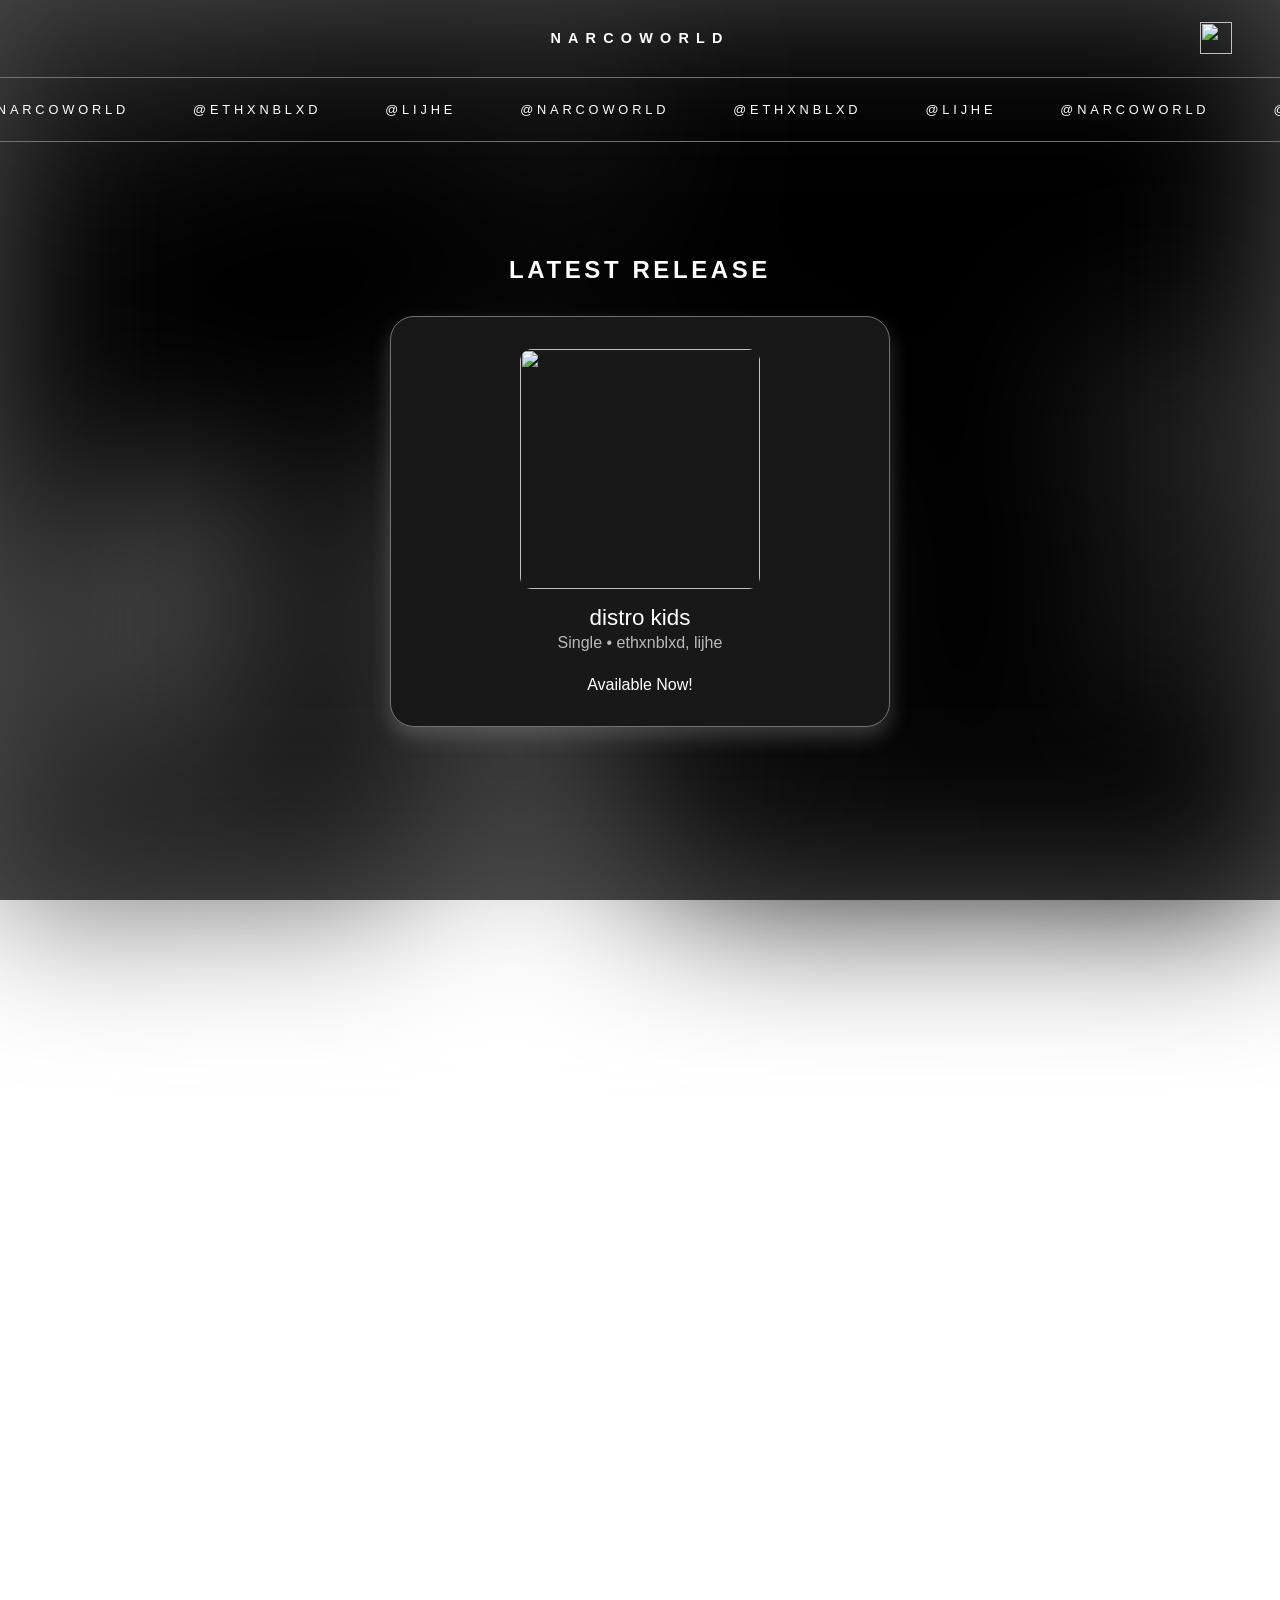
==== ethxnblxd.html @ 88710cb9 "fix" ====
<!DOCTYPE html>
<html lang="en">
<head>
    <meta charset="UTF-8" />
    <meta name="viewport" content="width=device-width, initial-scale=1.0"/>
    <title>NARCOWORLD | @ethxnblxd</title>

    <link href="https://fonts.googleapis.com/css2?family=Poppins:wght@400;700;900&display=swap" rel="stylesheet">
    <link rel="stylesheet" href="ethxnblxd.css">
</head>

<body>
    <nav>
        <div class="logo upper">NARCOWORLD</div>
        <a href="https://discord.gg/6T6umbqra8" class="discord-btn" target="_blank" rel="noopener">
            <img src="https://imgs.search.brave.com/ESA8Flm6fNcnrADLLFjC_4ro-V3PVZ3l6ck2ge08Qak/rs:fit:860:0:0:0/g:ce/aHR0cHM6Ly9zdGF0/aWMudmVjdGVlenku/Y29tL3N5c3RlbS9y/ZXNvdXJjZXMvcHJl/dmlld3MvMDY1LzM4/Ni81NDEvbm9uXzJ4/L2Rpc2NvcmQtd2hp/dGUtaWNvbi1sb2dv/LWFwcC10cmFuc3Bh/cmVudC1iYWNrZ3Jv/dW5kLXByZW1pdW0t/c29jaWFsLW1lZGlh/LWRlc2lnbi1mb3It/ZGlnaXRhbC1kb3du/bG9hZC1mcmVlLXBu/Zy5wbmc" draggable="false">
        </a>
    </nav>

    <script>
      document.addEventListener("DOMContentLoaded", () => {
          const logoBtn = document.querySelector(".logo.upper");

          logoBtn.addEventListener("click", () => {
              window.location.href = "/"; // go back to home page
          });
      });
    </script>

    <!-- MARQUEE -->
    <div class="marquee">
        <div class="marquee-track" id="marquee-track">
            <span class="upper">@NARCOWORLD</span>
            <span class="upper">@ethxnblxd</span>
            <span class="upper">@lijhe</span>
        </div>
    </div>

    <!-- LATEST RELEASE -->
    <div class="latest-release">
        <h2 class="upper">Latest Release</h2>
        <a href="https://distrokid.com/hyperfollow/ethxnblxdlijhe/distro-kids?ref=release" target="_blank" class="release-card horizontal">
            <img src="https://i.scdn.co/image/ab67616d0000b273f49dc5d06e55d042bdbaa9a9" class="release-img" draggable="false"/>
            <div class="release-content">
                <h3 class="release-title">distro kids</h3>
                <p class="release-artists">Single • ethxnblxd, lijhe</p>
                <br>
                <p class="click-to-open">Available Now!</p>
            </div>
        </a>
    </div>

    <!-- STORE GRID -->
    <div class="store">
        <h2 class="upper">Store</h2>
        <div class="store-grid">
            <a href="#" class="product-card">
                <img src="assets/store/vinyl.png" draggable="false" />
                <span class="product-name">PRODUCT TEMPLATE 1</span>
                <p class="product-price">$0.00</p>
            </a>

            <a href="#" class="product-card">
                <img src="assets/store/vinyl.png" draggable="false" />
                <span class="product-name">PRODUCT TEMPLATE 2</span>
                <p class="product-price">$0.00</p>
            </a>

            <a href="#" class="product-card">
                <img src="assets/store/vinyl.png" draggable="false" />
                <span class="product-name">PRODUCT TEMPLATE 3</span>
                <p class="product-price">$0.00</p>
            </a>

            <a href="#" class="product-card">
                <img src="assets/store/vinyl.png" draggable="false" />
                <span class="product-name">PRODUCT TEMPLATE 4</span>
                <p class="product-price">$0.00</p>
            </a>
        </div>
    </div>

    <!-- FOOTER MARQUEE -->
    <div class="marquee marquee-footer">
        <div class="marquee-track">
            <span class="upper">@NARCOWORLD</span>
            <span class="upper">@ethxnblxd</span>
            <span class="upper">@lijhe</span>
        </div>
    </div>

    <!-- FOOTER -->
    <footer class="upper">
        © 2026 NARCOWORLD. All rights reserved. <br>
        Designed by ethxnblxd. <br>
    </footer>

    <script>
    document.addEventListener("DOMContentLoaded", () => {
        const speed = 1; // pixels per frame

        // Animate all marquees
        document.querySelectorAll(".marquee-track").forEach(track => {
            const originalHTML = track.innerHTML;
            while (track.scrollWidth < window.innerWidth * 3) {
                track.innerHTML += originalHTML;
            }

            let x = 0;

            function animate() {
                x -= speed;
                if (Math.abs(x) >= track.scrollWidth / 2) {
                    x = 0;
                }
                track.style.transform = `translateX(${x}px)`;
                requestAnimationFrame(animate);
            }

            animate();
        });
    });
    </script>
</body>
</html>
---- ethxnblxd.css ----
/* --------------------
   RESET / BASE
-------------------- */
* {
    margin: 0;
    padding: 0;
    box-sizing: border-box;
    -webkit-user-select: none; /* Safari */
    -moz-user-select: none; /* Firefox */
    -ms-user-select: none; /* Internet Explorer/Edge */
    user-select: none; /* Standard syntax */
}

html, body {
    height: 100%;
    color: #fff;
    font-family: Arial, Helvetica, sans-serif;
    overflow-x: hidden;
}

body::before {
  content: "";
  position: fixed;
  inset: 0;
  background: url("assets/artists/ethxnblxd-background.jpg") center/cover no-repeat;
  filter: blur(80px);
  z-index: -2;
}

body::after {
  content: "";
  position: fixed;
  inset: 0;
  background: rgba(0, 0, 0, 0.7);
  z-index: -1;
}

/* --------------------
   GLOBAL
-------------------- */
.upper {
    text-transform: uppercase;
    letter-spacing: 0.15em;
}


/* --------------------
   NAV
-------------------- */
nav {
    position: sticky;
    top: 0;
    left: 0;
    width: 100%;
    height: 75px;
    /*background: black;*/
    display: flex;
    justify-content: center; /* keeps logo centered */
    align-items: center;
    padding: 0 2rem;
    box-sizing: border-box;
    z-index: 10;
}

nav .logo {
    font-weight: 900;
    font-size: 0.9rem;
    letter-spacing: 0.5em;
    text-align: center;
}

nav .logo:hover {
    opacity: 0.8;
    cursor: pointer;
}

/* --------------------
   HERO
-------------------- */


/* --------------------
   MARQUEE
-------------------- */
.marquee {
    width: 100%;
    overflow: hidden;
    border-top: 1px solid #727272;
    border-bottom: 1px solid #727272;
    margin-top: 0.1rem;
}

.marquee-track {
    display: flex;
    width: max-content;
    will-change: transform;
    animation: marquee linear infinite;
}

.marquee span {
    padding: 1.5rem 2rem;
    white-space: nowrap;
    letter-spacing: 0.3em;
    font-size: 0.8rem;
}

/* --------------------
   FOOTER MARQUEE
-------------------- */
.marquee-footer {
    width: 100%;
    overflow: hidden;
    border-top: 1px solid #727272;
    border-bottom: 1px solid #727272;
    margin: 2rem 0 -2rem; /* space above and below the footer marquee */
}

.marquee-footer .marquee-track {
    display: flex;
    width: max-content;
    will-change: transform;
    animation: marquee linear infinite;
}

.marquee-footer span {
    padding: 1.5rem 2rem;
    white-space: nowrap;
    letter-spacing: 0.3em;
    font-size: 0.8rem;
}

/* --------------------
   SECTION
-------------------- */
.section {
    padding: 8rem 2rem;
}

.section h2 {
    font-size: 1.2rem;
    margin-bottom: 3rem;
    letter-spacing: 0.25em;
}

/* --------------------
   FOOTER
-------------------- */
footer {
    padding: 4rem 2rem;
    text-align: center;
    font-size: 0.7rem;
    opacity: 0.4;
    letter-spacing: 0.2em;
}

/* --------------------
   MOBILE
-------------------- */
@media (max-width: 700px) {
    nav ul {
        display: none;
    }

    .tour-row {
        grid-template-columns: 1fr;
        gap: 0.5rem;
    }

    /* make shop button smaller on mobile */
    .header__action {
        font-size: 0.75rem;
        gap: 0.25rem;
    }
}

/* --------------------
   STORE SECTION
-------------------- */
.store {
  text-align: center;
  margin-top: 50px;
  padding: 6rem 2rem;
  background: none; /* match your site background */
  color: #fff;
  font-family: 'Poppins', sans-serif;
  margin-bottom: 100px;
}

.store-header h1.upper {
  font-size: 2.5rem;
  font-weight: 900;
  letter-spacing: 0.25em;
  color: white;
}

.store-header p.subtitle {
  color: #aaa;
  font-size: 1rem;
  margin-top: 0.5rem;
}

/* Grid of products */
.store-grid {
  display: grid;
  grid-template-columns: repeat(4, 1fr);
  gap: 2rem;
  padding: 0 2rem;
}

.product-card {
  background: none;
  border-radius: 8px;
  padding: 1rem;
  box-sizing: border-box;
  display: flex;
  flex-direction: column;
  align-items: center;
  width: 400px; /* fixed width */
  color: #fff;
  text-align: center;
}

/* --------------------
   CLICKABLE PRODUCT CARDS
-------------------- */

.store-grid a.product-card {
    text-decoration: none;
    color: inherit;
    display: flex;
    flex-direction: column;
    align-items: center;
}

/* Hover effect for entire card */
.store-grid a.product-card:hover {
    transform: translateY(-4px);
}

/* Smooth animation */
.product-card {
    transition: transform 0.25s ease, opacity 0.25s ease;
}

/* Optional: subtle image effect */
.product-card:hover img {
    opacity: 0.9;
}

/* Make sure text still looks right */
.product-card .product-name,
.product-card .product-price {
    pointer-events: none; /* click passes to card */
}


.product-card img {
  width: 100%;
  height: auto;
  object-fit: cover;
  border-radius: 4px;
  margin-bottom: 1rem;
}

.product-name {
  display: block;
  font-size: clamp(0.9rem, 1.5vw, 1.2rem);
  text-transform: uppercase;
  color: #fff;
  margin-bottom: 0.5rem;
  text-decoration: none;
  overflow-wrap: break-word;
}

.product-price {
  font-weight: 600;
  font-size: clamp(1rem, 1.8vw, 1.4rem);
  color: #fff;
}

.store, .artists {
    position: relative;
    z-index: 2;
}

/* --------------------
   LATEST RELEASE SECTION
-------------------- */

.latest-release {
    margin-top: 50px;
    display: flex;
    flex-direction: column;
    align-items: center;
    gap: 2rem;
    padding: 4rem 2rem 2rem;
    color: #fff;
    width: 100%;
}

/* Keep the card row layout for image + info */
.release-card.horizontal {
    background: #181818;
    border-radius: 24px;
    display: flex;
    flex-direction: column; /* stack vertically */
    align-items: center; /* left-align everything */
    padding: 2rem;
    gap: 1rem; /* spacing between sections */
    width: 500px;
    z-index: 1;
    box-shadow: 0 10px 20px rgba(167, 167, 167, 0.3); /* subtle shadow */
    border-color: #727272;
    border-width: 0.1px;
    border-style: solid;

    transition: transform 0.3s ease;

    text-decoration: none;
    color: #fff;
}

.release-card.horizontal:hover {
    cursor: pointer;
    transform: scale(1.02); /* slightly enlarge */   
}

.release-img {
    width: 240px;
    height: 240px;
    border-radius: 12px;
    object-fit: cover;
    user-select: none;
}

.release-content {
    flex: 1;
    display: flex;
    flex-direction: column;
    align-items: center;
    gap: 0.2rem;
}

.release-title {
    font-size: 1.4rem;
    font-weight: 500;
}

.release-artists {
    font-size: 1rem;
    opacity: 0.7;
}

.discord-btn {
    height: 32px;
    width: 32px;
    background: none;
    border: none;
    padding: 0;
    cursor: pointer;
    transition: transform 0.2s ease;
    position: absolute;
    right: 3rem;           /* matches nav padding */
    display: flex;
    align-items: center;
}

.discord-btn img {
    width: 32px;   /* adjust as needed */
    height: 32px;
    display: block;
    align-items: center;
}

.discord-btn:hover {
    transform: scale(0.9);
}

@media (max-width: 700px) {

    /* General spacing */
    .section {
        padding: 4rem 1rem;
    }

    .release-card.horizontal {
        width: 80%;
    }

    /* Store */
    .store {
        padding: 4rem 1rem;
        margin-bottom: 0px;
    }

    .store-header h1.upper {
        font-size: 1.6rem;
        letter-spacing: 0.15em;
    }

    .store-header p.subtitle {
        font-size: 0.85rem;
    }

    /* Product cards */
    .product-name {
        font-size: 0.8rem;
    }

    .product-price {
        font-size: 0.95rem;
    }

    /* Release section */
    .release-img {
        width: 180px;
        height: 180px;
    }

    .release-title {
        font-size: 1.1rem;
    }

    .release-artists {
        font-size: 0.9rem;
    }

    /* Nav */
    nav {
        height: 60px;
    }

    nav .logo {
        font-size: 0.9rem;
        letter-spacing: 0.3em;
    }

    /* Discord button */
    .discord-btn {
        right: 1.1rem;
    }

    .discord-btn img {
        width: 24px;   /* adjust as needed */
        height: 24px;
    }

    .store-grid {
        margin-top: 30px;
        display: grid;
        grid-template-columns: repeat(2, minmax(0, 1fr));
        gap: 1rem;
        padding: 0 1rem;
    }

    .product-card {
        width: 100%;
        max-width: 100%;
    }

    .product-card img {
        width: 100%;
        height: auto;
        max-width: 100%;
    }
}
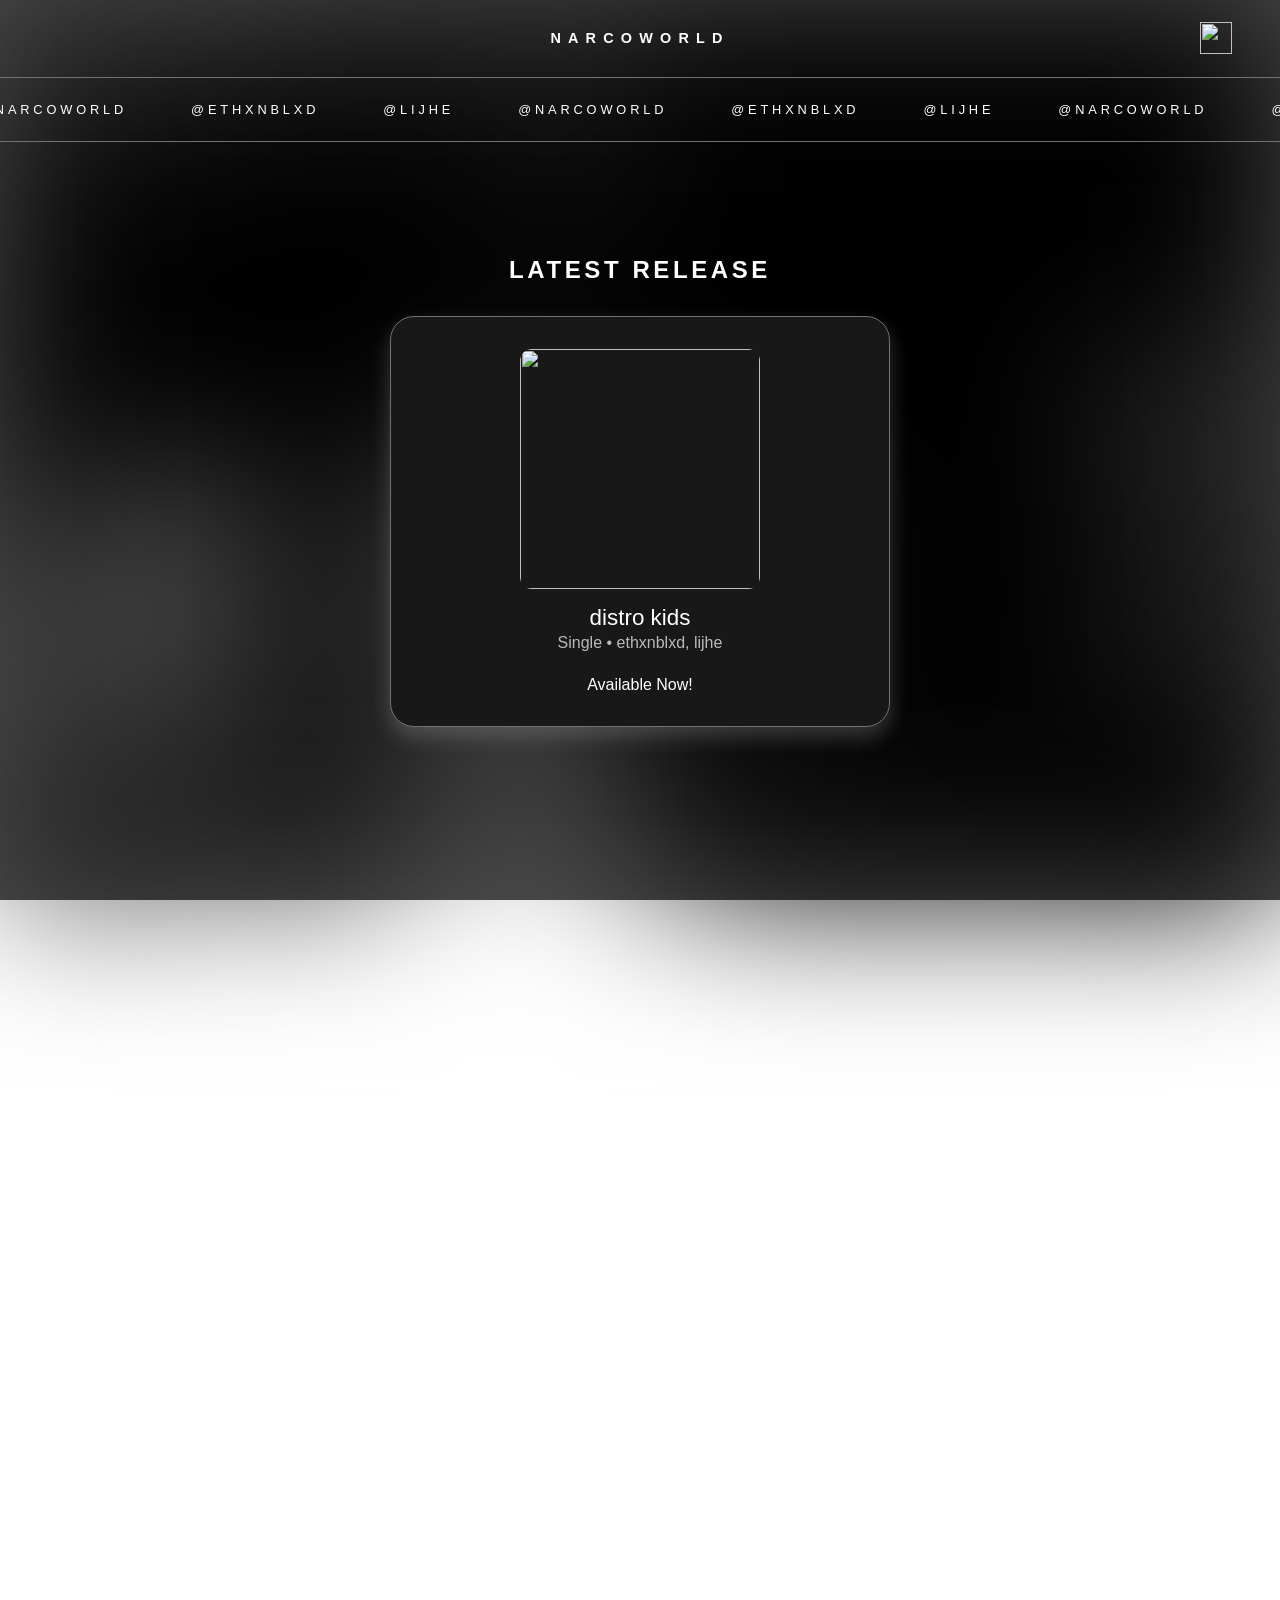
==== commit 54a3c653: "fix" ====
--- a/ethxnblxd.html
+++ b/ethxnblxd.html
@@ -22,7 +22,7 @@
           const logoBtn = document.querySelector(".logo.upper");
 
           logoBtn.addEventListener("click", () => {
-              window.location.href = "/"; // go back to home page
+              window.location.href = "./"; // go back to home page
           });
       });
     </script>
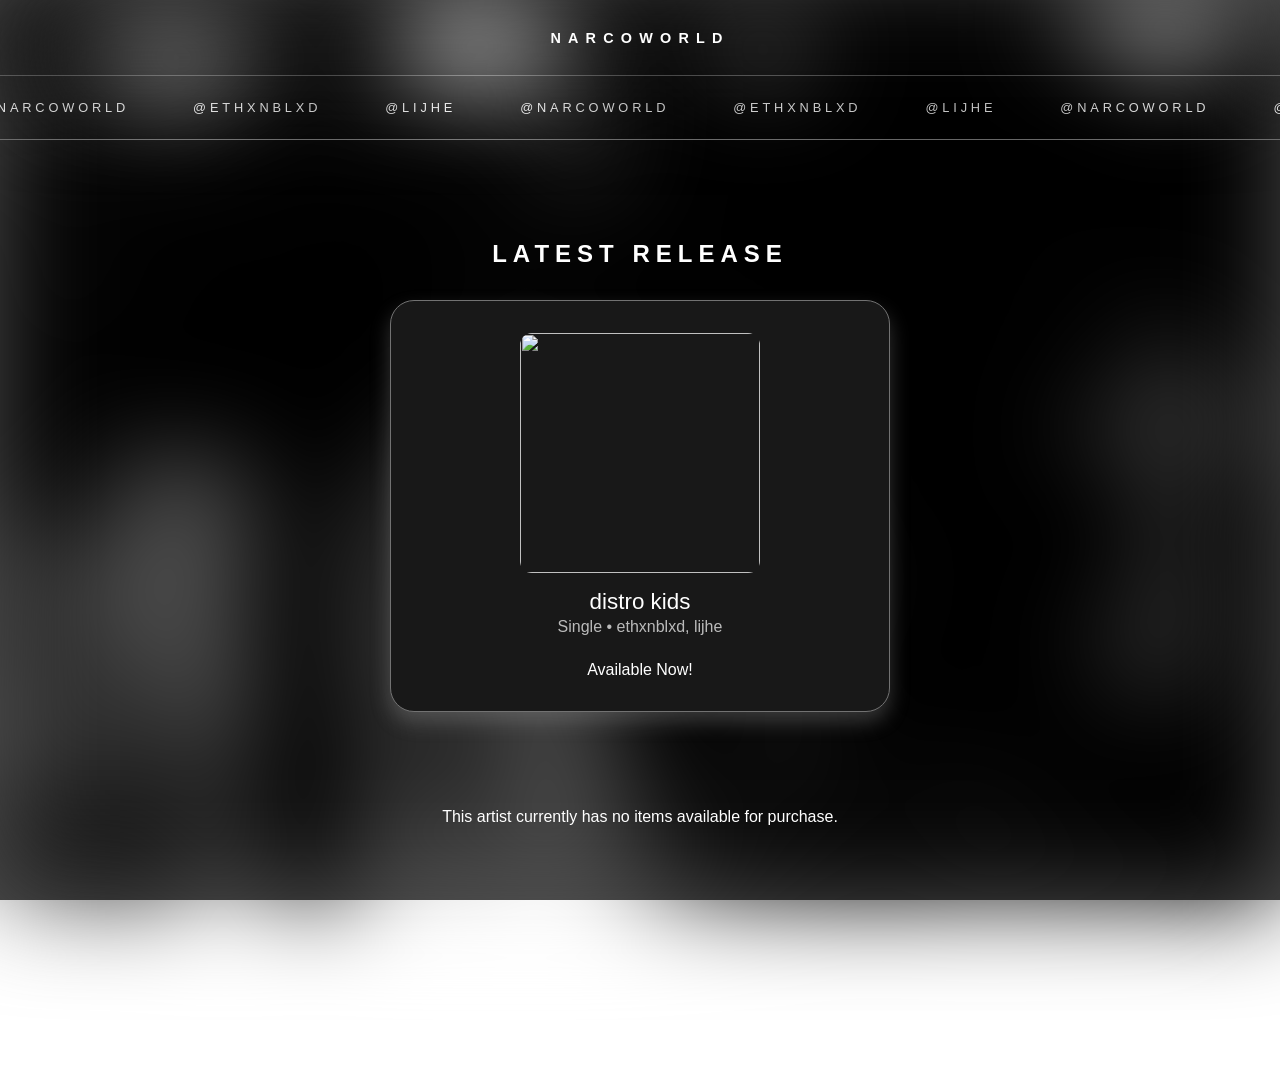
==== commit 571c3dc6: "website changes" ====
--- a/ethxnblxd.html
+++ b/ethxnblxd.html
@@ -4,30 +4,35 @@
     <meta charset="UTF-8" />
     <meta name="viewport" content="width=device-width, initial-scale=1.0"/>
     <title>NARCOWORLD | @ethxnblxd</title>
+    <link rel="icon" href="assets/logo.ico" type="image/x-icon">
+    <link rel="stylesheet" href="ethxnblxd.css">
 
-    <link href="https://fonts.googleapis.com/css2?family=Poppins:wght@400;700;900&display=swap" rel="stylesheet">
-    <link rel="stylesheet" href="ethxnblxd.css">
+    <link rel="preload" href="assets/artists/ethxnblxd/background.jpg" as="image">
+    <link rel="preload" href="assets/artists/ethxnblxd/ethxnblxd.jpg" as="image">
+    <link rel="preload" href="assets/artists/lijhe/background.jpg" as="image">
+    <link rel="preload" href="assets/artists/lijhe/lijhe.jpg" as="image">
 </head>
 
 <body>
     <nav>
         <div class="logo upper">NARCOWORLD</div>
+        <!--
         <a href="https://discord.gg/6T6umbqra8" class="discord-btn" target="_blank" rel="noopener">
             <img src="https://imgs.search.brave.com/ESA8Flm6fNcnrADLLFjC_4ro-V3PVZ3l6ck2ge08Qak/rs:fit:860:0:0:0/g:ce/aHR0cHM6Ly9zdGF0/aWMudmVjdGVlenku/Y29tL3N5c3RlbS9y/ZXNvdXJjZXMvcHJl/dmlld3MvMDY1LzM4/Ni81NDEvbm9uXzJ4/L2Rpc2NvcmQtd2hp/dGUtaWNvbi1sb2dv/LWFwcC10cmFuc3Bh/cmVudC1iYWNrZ3Jv/dW5kLXByZW1pdW0t/c29jaWFsLW1lZGlh/LWRlc2lnbi1mb3It/ZGlnaXRhbC1kb3du/bG9hZC1mcmVlLXBu/Zy5wbmc" draggable="false">
         </a>
+        -->
     </nav>
 
     <script>
-      document.addEventListener("DOMContentLoaded", () => {
-          const logoBtn = document.querySelector(".logo.upper");
+        document.addEventListener("DOMContentLoaded", () => {
+            const logoBtn = document.querySelector(".logo.upper");
 
-          logoBtn.addEventListener("click", () => {
-              window.location.href = "./"; // go back to home page
-          });
-      });
+            logoBtn.addEventListener("click", () => {
+                window.location.href = "./";
+            });
+        });
     </script>
 
-    <!-- MARQUEE -->
     <div class="marquee">
         <div class="marquee-track" id="marquee-track">
             <span class="upper">@NARCOWORLD</span>
@@ -36,7 +41,6 @@
         </div>
     </div>
 
-    <!-- LATEST RELEASE -->
     <div class="latest-release">
         <h2 class="upper">Latest Release</h2>
         <a href="https://distrokid.com/hyperfollow/ethxnblxdlijhe/distro-kids?ref=release" target="_blank" class="release-card horizontal">
@@ -50,9 +54,9 @@
         </a>
     </div>
 
-    <!-- STORE GRID -->
     <div class="store">
-        <h2 class="upper">Store</h2>
+        <span>This artist currently has no items available for purchase.</span>
+        <!--
         <div class="store-grid">
             <a href="#" class="product-card">
                 <img src="assets/store/vinyl.png" draggable="false" />
@@ -78,9 +82,9 @@
                 <p class="product-price">$0.00</p>
             </a>
         </div>
+        -->
     </div>
 
-    <!-- FOOTER MARQUEE -->
     <div class="marquee marquee-footer">
         <div class="marquee-track">
             <span class="upper">@NARCOWORLD</span>
@@ -89,37 +93,35 @@
         </div>
     </div>
 
-    <!-- FOOTER -->
     <footer class="upper">
         © 2026 NARCOWORLD. All rights reserved. <br>
         Designed by ethxnblxd. <br>
     </footer>
 
     <script>
-    document.addEventListener("DOMContentLoaded", () => {
-        const speed = 1; // pixels per frame
+        document.addEventListener("DOMContentLoaded", () => {
+            const speed = 1;
 
-        // Animate all marquees
-        document.querySelectorAll(".marquee-track").forEach(track => {
-            const originalHTML = track.innerHTML;
-            while (track.scrollWidth < window.innerWidth * 3) {
-                track.innerHTML += originalHTML;
-            }
+            document.querySelectorAll(".marquee-track").forEach(track => {
+                const originalHTML = track.innerHTML;
+                while (track.scrollWidth < window.innerWidth * 3) {
+                    track.innerHTML += originalHTML;
+                }
 
-            let x = 0;
+                let x = 0;
 
-            function animate() {
-                x -= speed;
-                if (Math.abs(x) >= track.scrollWidth / 2) {
-                    x = 0;
+                function animate() {
+                    x -= speed;
+                    if (Math.abs(x) >= track.scrollWidth / 2) {
+                        x = 0;
+                    }
+                    track.style.transform = `translateX(${x}px)`;
+                    requestAnimationFrame(animate);
                 }
-                track.style.transform = `translateX(${x}px)`;
-                requestAnimationFrame(animate);
-            }
 
-            animate();
+                animate();
+            });
         });
-    });
     </script>
 </body>
 </html>
--- a/ethxnblxd.css
+++ b/ethxnblxd.css
@@ -1,14 +1,11 @@
-/* --------------------
-   RESET / BASE
--------------------- */
 * {
     margin: 0;
     padding: 0;
     box-sizing: border-box;
-    -webkit-user-select: none; /* Safari */
-    -moz-user-select: none; /* Firefox */
-    -ms-user-select: none; /* Internet Explorer/Edge */
-    user-select: none; /* Standard syntax */
+    -webkit-user-select: none;
+    -moz-user-select: none;
+    -ms-user-select: none;
+    user-select: none;
 }
 
 html, body {
@@ -22,8 +19,8 @@
   content: "";
   position: fixed;
   inset: 0;
-  background: url("assets/artists/ethxnblxd-background.jpg") center/cover no-repeat;
-  filter: blur(80px);
+  background: url("assets/artists/ethxnblxd/background.png") center/cover no-repeat;
+  filter: blur(50px);
   z-index: -2;
 }
 
@@ -35,14 +32,10 @@
   z-index: -1;
 }
 
-/* --------------------
-   GLOBAL
--------------------- */
 .upper {
     text-transform: uppercase;
-    letter-spacing: 0.15em;
-}
-
+    letter-spacing: 0.25em;
+}
 
 /* --------------------
    NAV
@@ -53,18 +46,25 @@
     left: 0;
     width: 100%;
     height: 75px;
-    /*background: black;*/
-    display: flex;
-    justify-content: center; /* keeps logo centered */
-    align-items: center;
-    padding: 0 2rem;
-    box-sizing: border-box;
+    display: flex;
+    justify-content: center;
+    align-items: center;
     z-index: 10;
 }
 
+nav::before {
+    content: '';
+    position: absolute;
+    width: 100%;
+    height: 100%;
+    background: url("assets/artists/ethxnblxd/background.png") center/cover no-repeat;
+    filter: blur(50px);
+    z-index: -1;
+}
+
 nav .logo {
+    font-size: clamp(0.9rem, 8vw, 0.9rem);
     font-weight: 900;
-    font-size: 0.9rem;
     letter-spacing: 0.5em;
     text-align: center;
 }
@@ -75,11 +75,6 @@
 }
 
 /* --------------------
-   HERO
--------------------- */
-
-
-/* --------------------
    MARQUEE
 -------------------- */
 .marquee {
@@ -87,7 +82,6 @@
     overflow: hidden;
     border-top: 1px solid #727272;
     border-bottom: 1px solid #727272;
-    margin-top: 0.1rem;
 }
 
 .marquee-track {
@@ -98,231 +92,48 @@
 }
 
 .marquee span {
+    font-size: clamp(0.8rem, 8vw, 0.8rem);
     padding: 1.5rem 2rem;
     white-space: nowrap;
     letter-spacing: 0.3em;
-    font-size: 0.8rem;
-}
-
-/* --------------------
-   FOOTER MARQUEE
--------------------- */
-.marquee-footer {
-    width: 100%;
-    overflow: hidden;
-    border-top: 1px solid #727272;
-    border-bottom: 1px solid #727272;
-    margin: 2rem 0 -2rem; /* space above and below the footer marquee */
-}
-
-.marquee-footer .marquee-track {
-    display: flex;
-    width: max-content;
-    will-change: transform;
-    animation: marquee linear infinite;
-}
-
-.marquee-footer span {
-    padding: 1.5rem 2rem;
-    white-space: nowrap;
-    letter-spacing: 0.3em;
-    font-size: 0.8rem;
-}
-
-/* --------------------
-   SECTION
--------------------- */
-.section {
-    padding: 8rem 2rem;
-}
-
-.section h2 {
-    font-size: 1.2rem;
-    margin-bottom: 3rem;
-    letter-spacing: 0.25em;
-}
-
-/* --------------------
-   FOOTER
--------------------- */
-footer {
-    padding: 4rem 2rem;
-    text-align: center;
-    font-size: 0.7rem;
-    opacity: 0.4;
-    letter-spacing: 0.2em;
-}
-
-/* --------------------
-   MOBILE
--------------------- */
-@media (max-width: 700px) {
-    nav ul {
-        display: none;
-    }
-
-    .tour-row {
-        grid-template-columns: 1fr;
-        gap: 0.5rem;
-    }
-
-    /* make shop button smaller on mobile */
-    .header__action {
-        font-size: 0.75rem;
-        gap: 0.25rem;
-    }
-}
-
-/* --------------------
-   STORE SECTION
--------------------- */
-.store {
-  text-align: center;
-  margin-top: 50px;
-  padding: 6rem 2rem;
-  background: none; /* match your site background */
-  color: #fff;
-  font-family: 'Poppins', sans-serif;
-  margin-bottom: 100px;
-}
-
-.store-header h1.upper {
-  font-size: 2.5rem;
-  font-weight: 900;
-  letter-spacing: 0.25em;
-  color: white;
-}
-
-.store-header p.subtitle {
-  color: #aaa;
-  font-size: 1rem;
-  margin-top: 0.5rem;
-}
-
-/* Grid of products */
-.store-grid {
-  display: grid;
-  grid-template-columns: repeat(4, 1fr);
-  gap: 2rem;
-  padding: 0 2rem;
-}
-
-.product-card {
-  background: none;
-  border-radius: 8px;
-  padding: 1rem;
-  box-sizing: border-box;
-  display: flex;
-  flex-direction: column;
-  align-items: center;
-  width: 400px; /* fixed width */
-  color: #fff;
-  text-align: center;
-}
-
-/* --------------------
-   CLICKABLE PRODUCT CARDS
--------------------- */
-
-.store-grid a.product-card {
-    text-decoration: none;
-    color: inherit;
+}
+
+/* --------------------
+   LATEST RELEASE
+-------------------- */
+.latest-release {
+    margin-top: 100px;
     display: flex;
     flex-direction: column;
     align-items: center;
-}
-
-/* Hover effect for entire card */
-.store-grid a.product-card:hover {
-    transform: translateY(-4px);
-}
-
-/* Smooth animation */
-.product-card {
-    transition: transform 0.25s ease, opacity 0.25s ease;
-}
-
-/* Optional: subtle image effect */
-.product-card:hover img {
-    opacity: 0.9;
-}
-
-/* Make sure text still looks right */
-.product-card .product-name,
-.product-card .product-price {
-    pointer-events: none; /* click passes to card */
-}
-
-
-.product-card img {
-  width: 100%;
-  height: auto;
-  object-fit: cover;
-  border-radius: 4px;
-  margin-bottom: 1rem;
-}
-
-.product-name {
-  display: block;
-  font-size: clamp(0.9rem, 1.5vw, 1.2rem);
-  text-transform: uppercase;
-  color: #fff;
-  margin-bottom: 0.5rem;
-  text-decoration: none;
-  overflow-wrap: break-word;
-}
-
-.product-price {
-  font-weight: 600;
-  font-size: clamp(1rem, 1.8vw, 1.4rem);
-  color: #fff;
-}
-
-.store, .artists {
-    position: relative;
-    z-index: 2;
-}
-
-/* --------------------
-   LATEST RELEASE SECTION
--------------------- */
-
-.latest-release {
-    margin-top: 50px;
-    display: flex;
-    flex-direction: column;
-    align-items: center;
     gap: 2rem;
-    padding: 4rem 2rem 2rem;
-    color: #fff;
-    width: 100%;
-}
-
-/* Keep the card row layout for image + info */
+    color: #fff;
+    width: 100%;
+}
+
 .release-card.horizontal {
     background: #181818;
     border-radius: 24px;
     display: flex;
-    flex-direction: column; /* stack vertically */
-    align-items: center; /* left-align everything */
+    flex-direction: column;
+    align-items: center;
     padding: 2rem;
-    gap: 1rem; /* spacing between sections */
+    gap: 1rem;
     width: 500px;
     z-index: 1;
-    box-shadow: 0 10px 20px rgba(167, 167, 167, 0.3); /* subtle shadow */
+    box-shadow: 0 10px 20px rgba(167, 167, 167, 0.3);
     border-color: #727272;
     border-width: 0.1px;
     border-style: solid;
 
     transition: transform 0.3s ease;
-
     text-decoration: none;
     color: #fff;
 }
 
 .release-card.horizontal:hover {
     cursor: pointer;
-    transform: scale(1.02); /* slightly enlarge */   
+    transform: scale(1.02);
 }
 
 .release-img {
@@ -349,6 +160,126 @@
 .release-artists {
     font-size: 1rem;
     opacity: 0.7;
+}
+
+/* --------
+   STORE
+-------- */
+.store {
+  text-align: center;
+  padding: 6rem 2rem;
+  background: none;
+  color: #fff;
+  font-family: 'Poppins', sans-serif;
+}
+
+.store-grid {
+  display: flex;
+  justify-content: center;
+  flex-wrap: wrap;
+  gap: 40px;
+}
+
+.product-card {
+    flex: 0 1 400px;
+    width: 350px;
+    height: 450px;
+    background: none;
+    box-sizing: border-box;
+    display: flex;
+    flex-direction: column;
+    text-decoration: none;
+}
+
+.store-grid a.product-card:hover {
+    transform: translateY(-4px);
+}
+
+.product-card {
+    transition: transform 0.25s ease, opacity 0.25s ease;
+}
+
+.product-card:hover img {
+    opacity: 0.8;
+}   
+
+.product-card img {
+  align-self: center;
+  width: 350px;
+  height: 350px;
+  object-fit: cover;
+}
+
+.product-name {
+    margin-left: 10px;
+    display: block;
+    font-size: clamp(1.1rem, 8vw, 1.1rem);
+    text-transform: uppercase;
+    color: #fff;
+    margin-bottom: 0.5rem;
+    text-decoration: none;
+    overflow-wrap: break-word;
+}
+
+.product-price {
+    margin-left: 10px;
+    font-weight: 600;
+    font-size: 1rem;
+    letter-spacing: 0.05em;
+    color: #fff;
+    margin-bottom: 0.8rem;
+}
+
+.product-limited-edition {
+    margin-left: 10px;
+    height: 25px;
+    width: 120px;
+    display: block;
+    font-size: clamp(0.8rem, 8vw, 0.7rem);
+    text-transform: uppercase;
+    color: #000;
+    background-color: #fff;
+    text-decoration: none;
+    overflow-wrap: break-word;
+    align-content: center;
+    text-align: center;
+    border-radius: 2px;
+}
+
+/* --------------------
+   FOOTER MARQUEE
+-------------------- */
+.marquee-footer {
+    width: 100%;
+    overflow: hidden;
+    border-top: 1px solid #727272;
+    border-bottom: 1px solid #727272;
+}
+
+.marquee-footer .marquee-track {
+    display: flex;
+    width: max-content;
+    will-change: transform;
+    animation: marquee linear infinite;
+}
+
+.marquee-footer span {
+    font-size: clamp(0.8rem, 8vw, 0.8rem);
+    padding: 1.5rem 2rem;
+    white-space: nowrap;
+    letter-spacing: 0.3em;
+}
+
+/* --------------------
+   FOOTER
+-------------------- */
+footer {
+    margin-top: 1.8rem;
+    margin-bottom: 1.8rem;
+    text-align: center;
+    font-size: 0.7rem;
+    opacity: 0.4;
+    letter-spacing: 0.2em;
 }
 
 .discord-btn {
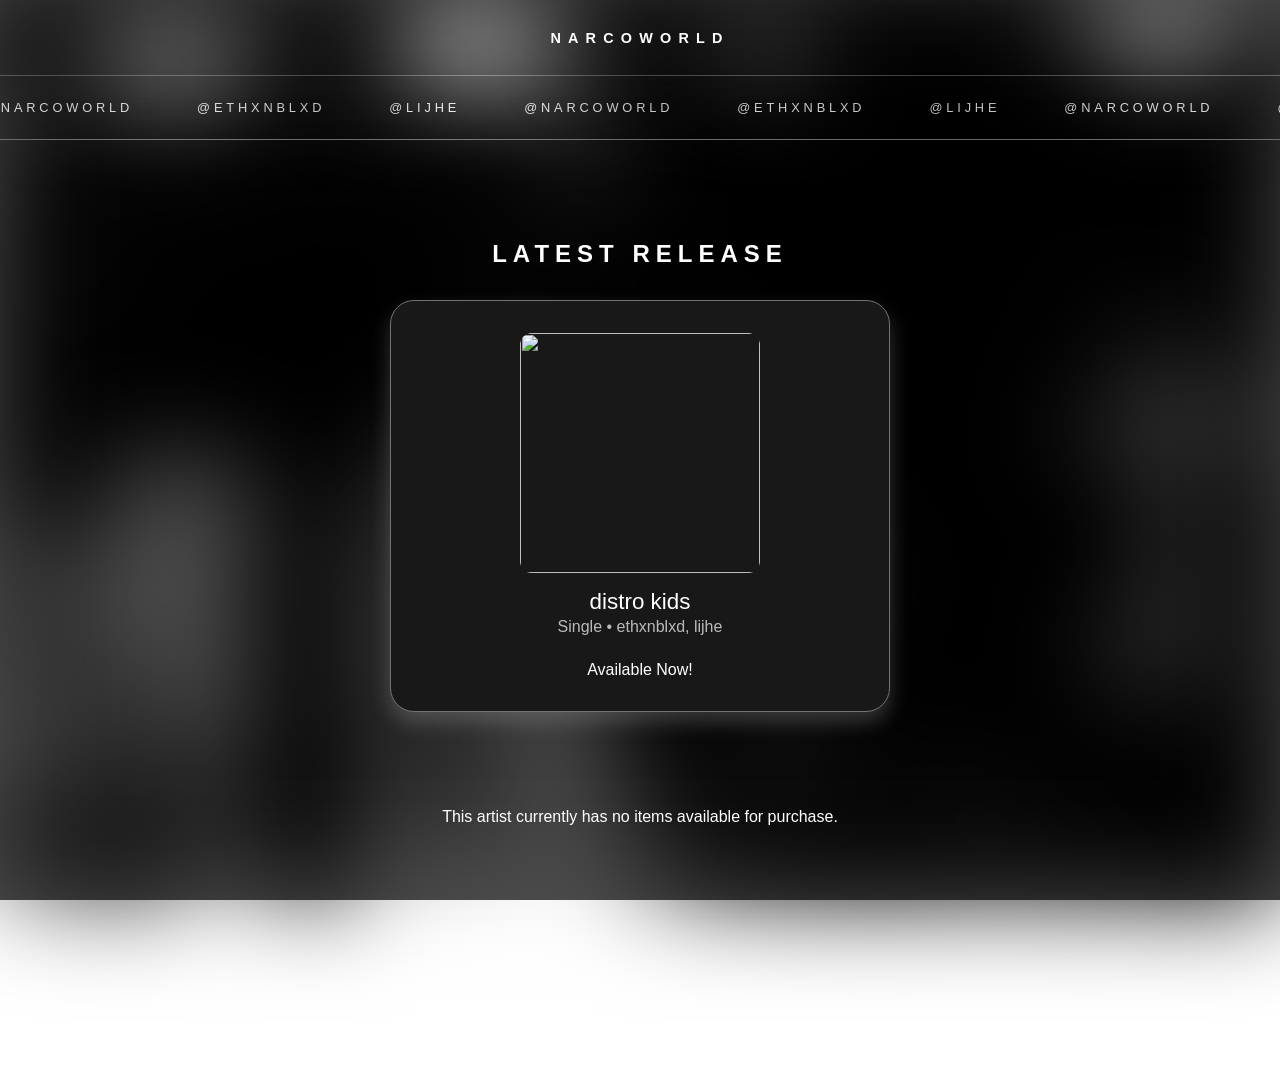
==== commit b1a7eaaa: "update" ====
--- a/ethxnblxd.html
+++ b/ethxnblxd.html
@@ -6,11 +6,6 @@
     <title>NARCOWORLD | @ethxnblxd</title>
     <link rel="icon" href="assets/logo.ico" type="image/x-icon">
     <link rel="stylesheet" href="ethxnblxd.css">
-
-    <link rel="preload" href="assets/artists/ethxnblxd/background.jpg" as="image">
-    <link rel="preload" href="assets/artists/ethxnblxd/ethxnblxd.jpg" as="image">
-    <link rel="preload" href="assets/artists/lijhe/background.jpg" as="image">
-    <link rel="preload" href="assets/artists/lijhe/lijhe.jpg" as="image">
 </head>
 
 <body>
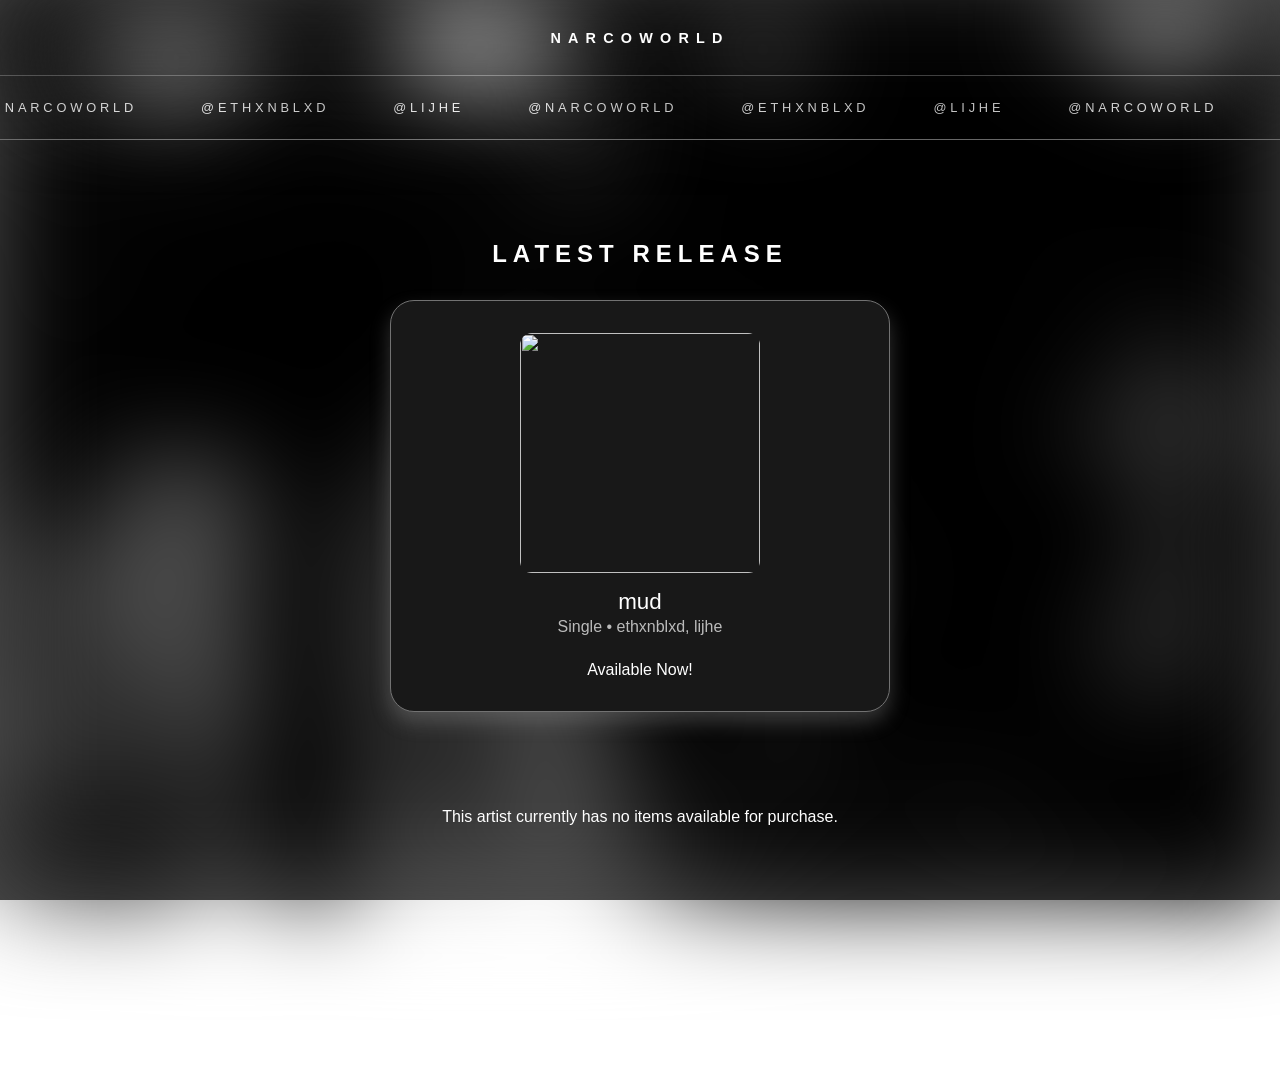
==== commit bd2cc0cf: "update" ====
--- a/ethxnblxd.html
+++ b/ethxnblxd.html
@@ -38,10 +38,10 @@
 
     <div class="latest-release">
         <h2 class="upper">Latest Release</h2>
-        <a href="https://distrokid.com/hyperfollow/ethxnblxdlijhe/distro-kids?ref=release" target="_blank" class="release-card horizontal">
-            <img src="https://i.scdn.co/image/ab67616d0000b273f49dc5d06e55d042bdbaa9a9" class="release-img" draggable="false"/>
+        <a href="https://distrokid.com/hyperfollow/ethxnblxdlijhe/mud?ref=release" target="_blank" class="release-card horizontal">
+            <img src="https://i1.sndcdn.com/artworks-WAArzxpLq8A9kdCS-2i1iGg-t500x500.jpg" class="release-img" draggable="false"/>
             <div class="release-content">
-                <h3 class="release-title">distro kids</h3>
+                <h3 class="release-title">mud</h3>
                 <p class="release-artists">Single • ethxnblxd, lijhe</p>
                 <br>
                 <p class="click-to-open">Available Now!</p>
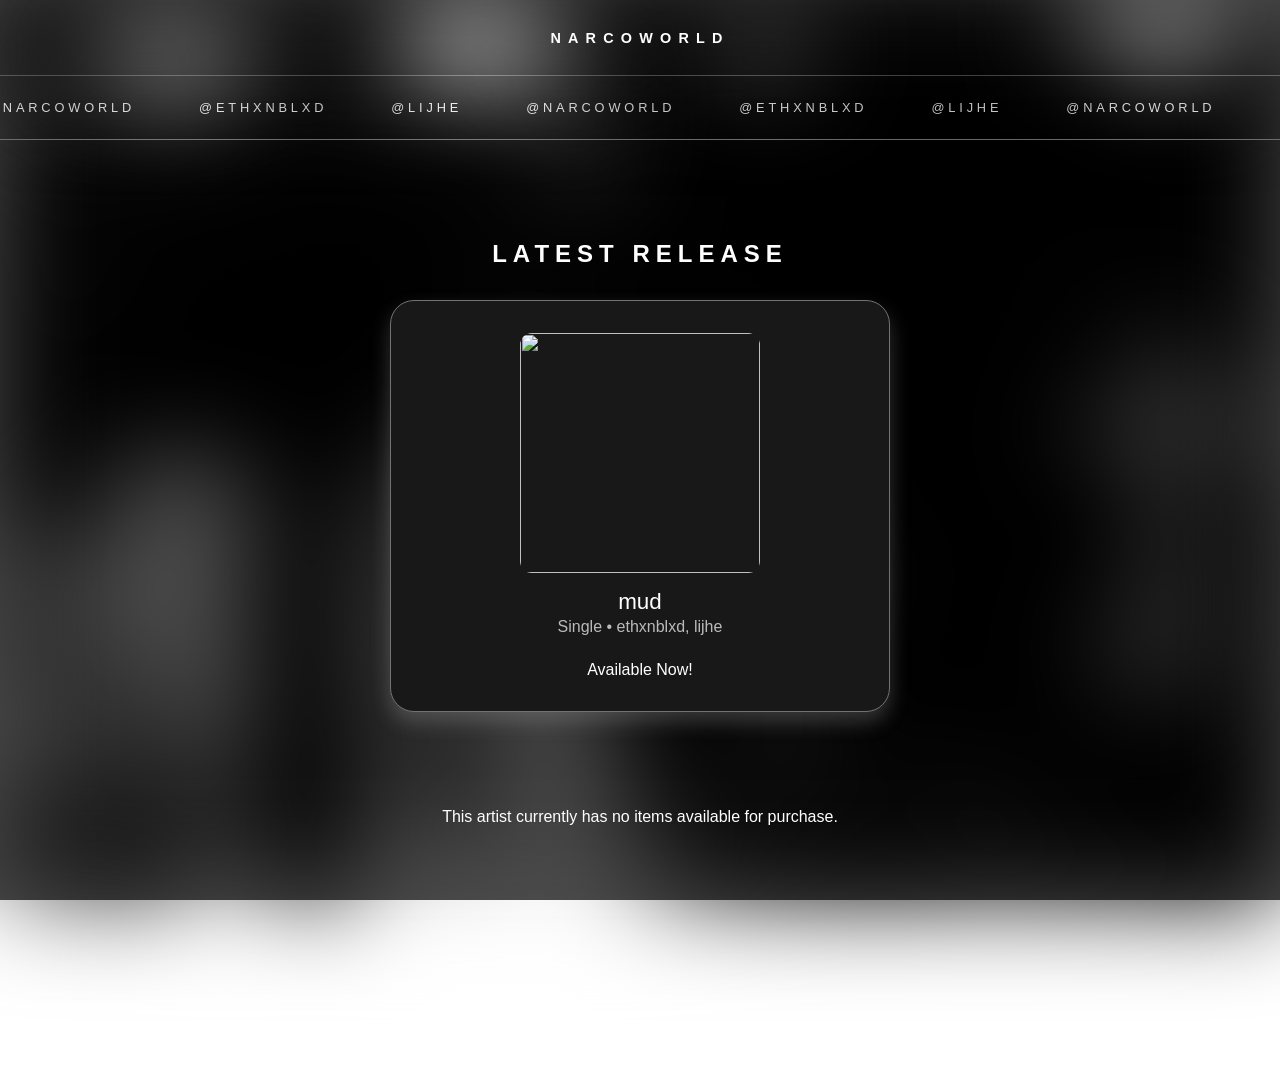
==== commit f1566259: "update" ====
--- a/ethxnblxd.html
+++ b/ethxnblxd.html
@@ -11,11 +11,6 @@
 <body>
     <nav>
         <div class="logo upper">NARCOWORLD</div>
-        <!--
-        <a href="https://discord.gg/6T6umbqra8" class="discord-btn" target="_blank" rel="noopener">
-            <img src="https://imgs.search.brave.com/ESA8Flm6fNcnrADLLFjC_4ro-V3PVZ3l6ck2ge08Qak/rs:fit:860:0:0:0/g:ce/aHR0cHM6Ly9zdGF0/aWMudmVjdGVlenku/Y29tL3N5c3RlbS9y/ZXNvdXJjZXMvcHJl/dmlld3MvMDY1LzM4/Ni81NDEvbm9uXzJ4/L2Rpc2NvcmQtd2hp/dGUtaWNvbi1sb2dv/LWFwcC10cmFuc3Bh/cmVudC1iYWNrZ3Jv/dW5kLXByZW1pdW0t/c29jaWFsLW1lZGlh/LWRlc2lnbi1mb3It/ZGlnaXRhbC1kb3du/bG9hZC1mcmVlLXBu/Zy5wbmc" draggable="false">
-        </a>
-        -->
     </nav>
 
     <script>
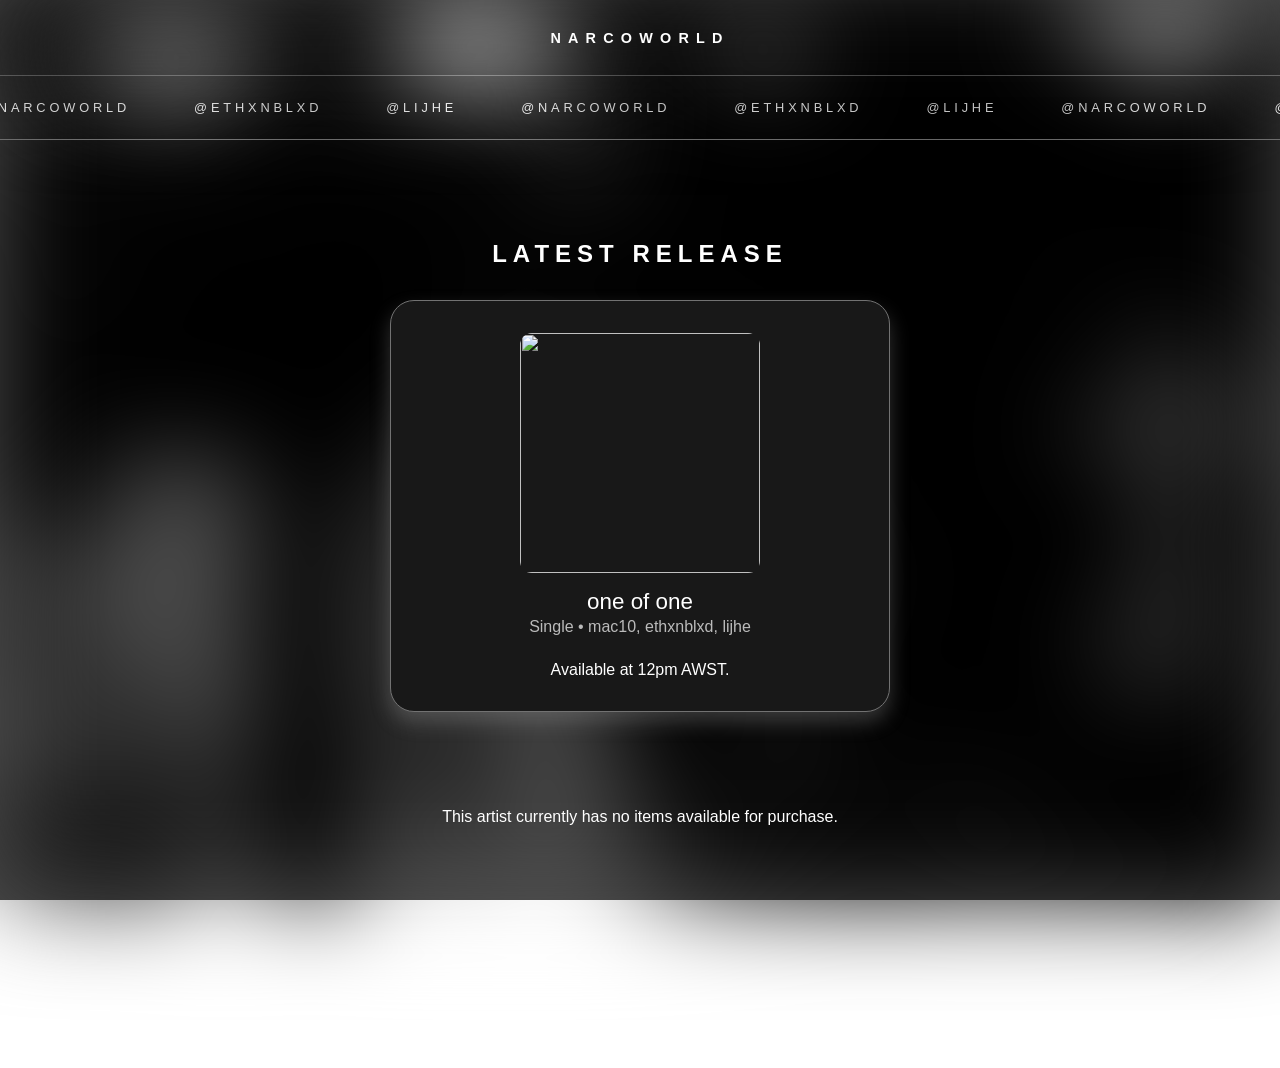
==== commit fc49364e: "update" ====
--- a/ethxnblxd.html
+++ b/ethxnblxd.html
@@ -33,13 +33,13 @@
 
     <div class="latest-release">
         <h2 class="upper">Latest Release</h2>
-        <a href="https://distrokid.com/hyperfollow/ethxnblxdlijhe/mud?ref=release" target="_blank" class="release-card horizontal">
-            <img src="https://i1.sndcdn.com/artworks-WAArzxpLq8A9kdCS-2i1iGg-t500x500.jpg" class="release-img" draggable="false"/>
+        <a href="https://distrokid.com/hyperfollow/mac109/one-of-one-feat-ethxnblxd--lijhe?ref=release" target="_blank" class="release-card horizontal">
+            <img src="https://s3.amazonaws.com/gather.fandalism.com/800x800%2D10427767%2D%2DE930424A%2D4CD3%2D4331%2D9AC058C21C787B36%2D%2D0%2D%2D510609%2D%2D1of1%2Ejpg" class="release-img" draggable="false"/>
             <div class="release-content">
-                <h3 class="release-title">mud</h3>
-                <p class="release-artists">Single • ethxnblxd, lijhe</p>
+                <h3 class="release-title">one of one</h3>
+                <p class="release-artists">Single • mac10, ethxnblxd, lijhe</p>
                 <br>
-                <p class="click-to-open">Available Now!</p>
+                <p class="click-to-open">Available at 12pm AWST.</p>
             </div>
         </a>
     </div>
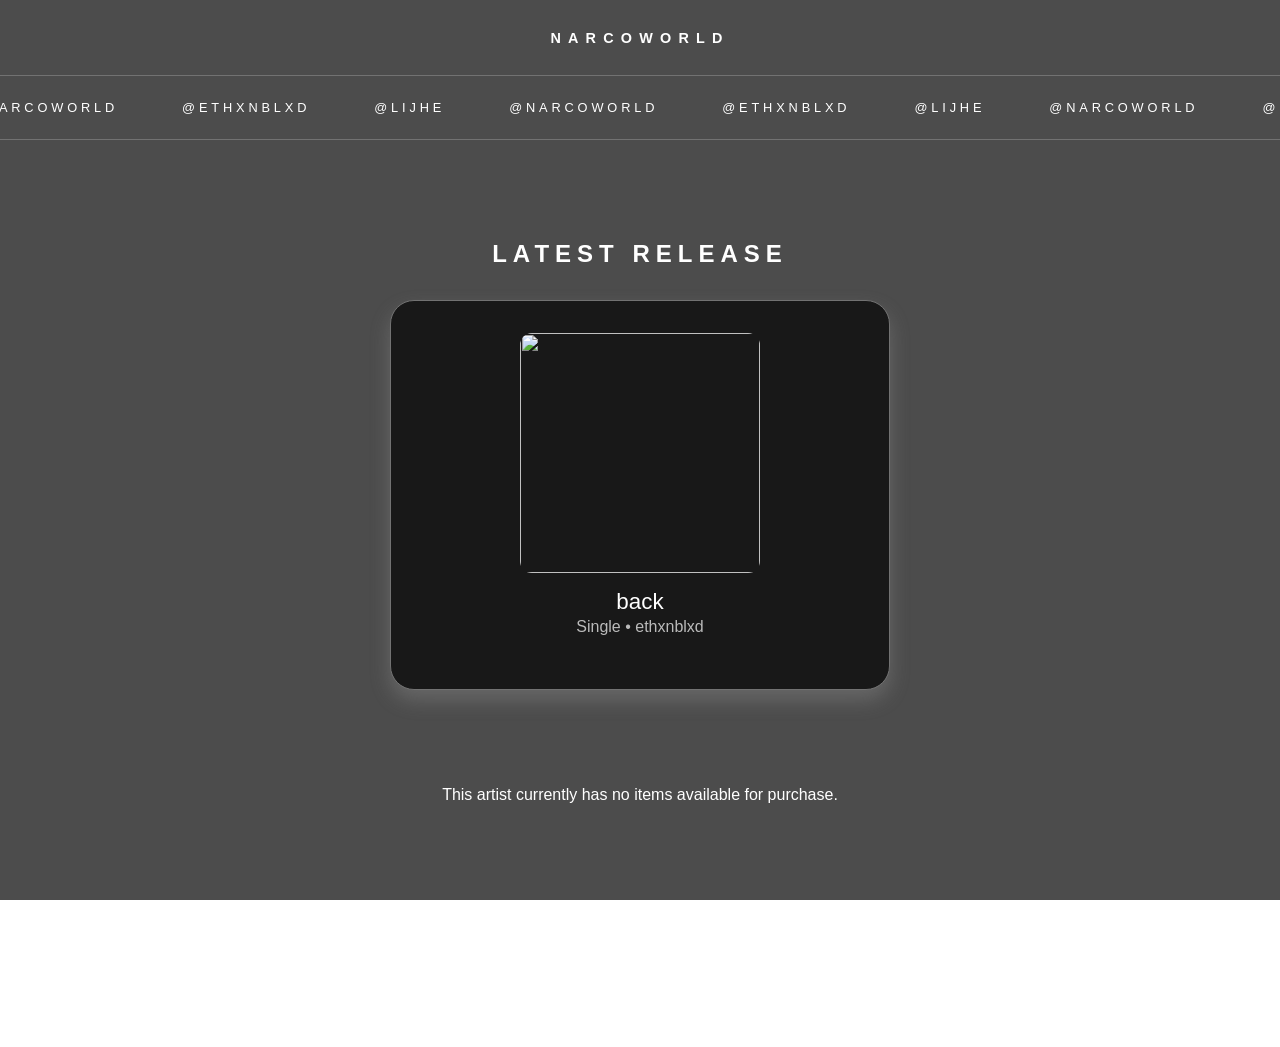
==== commit df8d5427: "update" ====
--- a/ethxnblxd.html
+++ b/ethxnblxd.html
@@ -8,7 +8,8 @@
     <link rel="stylesheet" href="ethxnblxd.css">
 </head>
 
-<body>
+<body style="">
+
     <nav>
         <div class="logo upper">NARCOWORLD</div>
     </nav>
@@ -33,13 +34,12 @@
 
     <div class="latest-release">
         <h2 class="upper">Latest Release</h2>
-        <a href="https://distrokid.com/hyperfollow/mac109/one-of-one-feat-ethxnblxd--lijhe?ref=release" target="_blank" class="release-card horizontal">
-            <img src="https://s3.amazonaws.com/gather.fandalism.com/800x800%2D10427767%2D%2DE930424A%2D4CD3%2D4331%2D9AC058C21C787B36%2D%2D0%2D%2D510609%2D%2D1of1%2Ejpg" class="release-img" draggable="false"/>
+        <a href="https://distrokid.com/hyperfollow/ethxnblxd/back?ref=release" target="_blank" class="release-card horizontal">
+            <img src="https://distrokid.imgix.net/http%3A%2F%2Fgather.fandalism.com%2F10427767--E3B02130-B3B2-4EDC-8E215CE9074941AD--0--346819--cdb99f401f507e37012c71f65b30488b1.png?fm=jpg&q=75&w=800&s=099f77b35943766fa6d7237f167ebe0f" class="release-img" draggable="false"/>
             <div class="release-content">
-                <h3 class="release-title">one of one</h3>
-                <p class="release-artists">Single • mac10, ethxnblxd, lijhe</p>
+                <h3 class="release-title">back</h3>
+                <p class="release-artists">Single • ethxnblxd</p>
                 <br>
-                <p class="click-to-open">Available at 12pm AWST.</p>
             </div>
         </a>
     </div>
--- a/ethxnblxd.css
+++ b/ethxnblxd.css
@@ -1,3 +1,8 @@
+:root {
+    /*URL OF THE SONG IMAGE*/
+  --song-cover: url("https://distrokid.imgix.net/http%3A%2F%2Fgather.fandalism.com%2F10427767--E3B02130-B3B2-4EDC-8E215CE9074941AD--0--346819--cdb99f401f507e37012c71f65b30488b1.png?fm=jpg&q=75&w=800&s=099f77b35943766fa6d7237f167ebe0f");
+}
+
 * {
     margin: 0;
     padding: 0;
@@ -19,7 +24,7 @@
   content: "";
   position: fixed;
   inset: 0;
-  background: url("assets/artists/ethxnblxd/background.png") center/cover no-repeat;
+  background: var(--song-cover) center/cover no-repeat;
   filter: blur(50px);
   z-index: -2;
 }
@@ -57,7 +62,7 @@
     position: absolute;
     width: 100%;
     height: 100%;
-    background: url("assets/artists/ethxnblxd/background.png") center/cover no-repeat;
+    background: var(--song-cover) center/cover no-repeat;
     filter: blur(50px);
     z-index: -1;
 }
